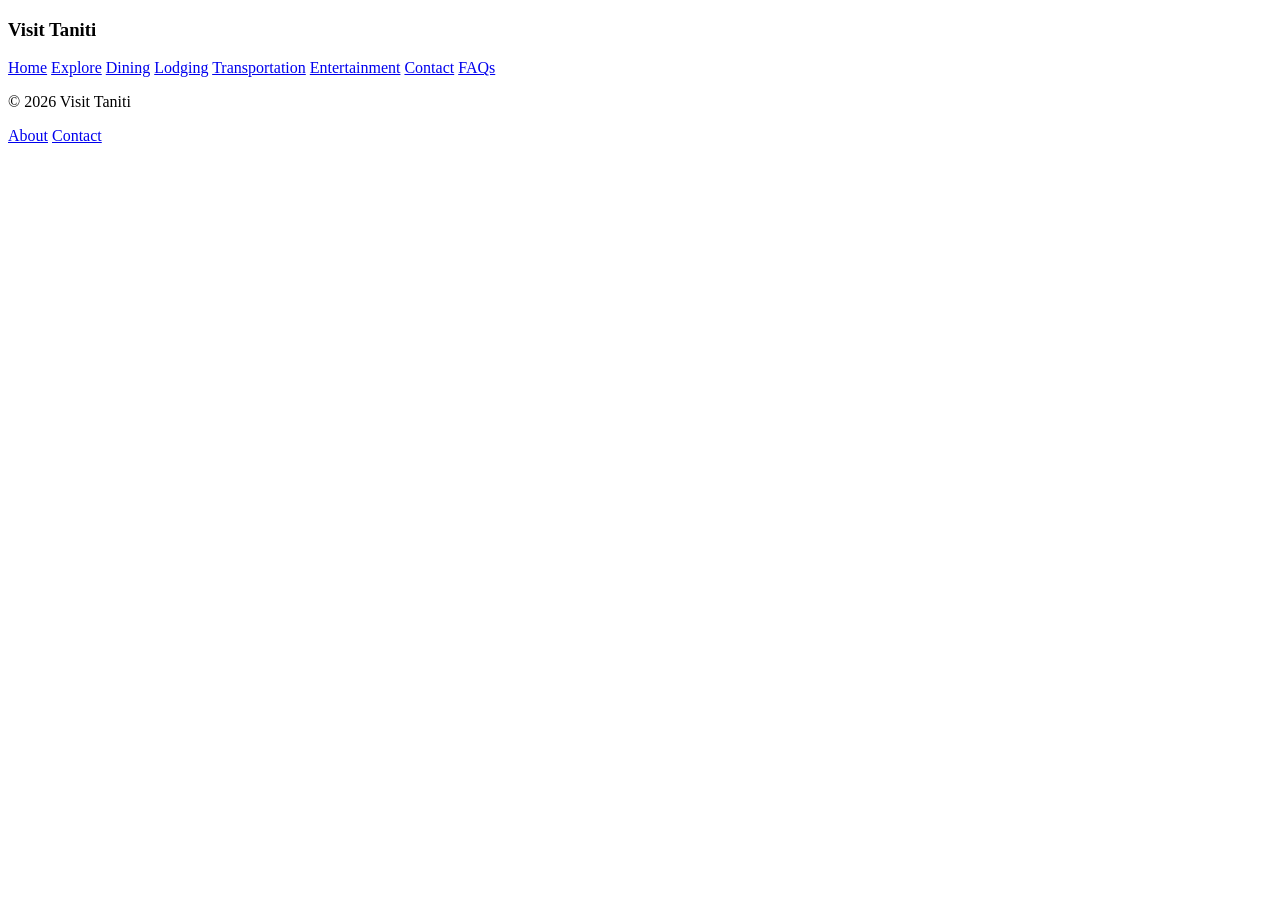
==== Taniti_website/index.html @ 9692d2cb "Add footer" ====
<!DOCTYPE html>
<html lang="en">
<head>
    <meta charset="UTF-8">
    <meta name="viewport" content="width=device-width, initial-scale=1.0">
    <title>Home</title>
    <link rel="stylesheet" href="style.css" />
    <link rel="preconnect" href="https://fonts.googleapis.com" />
    <link rel="preconnect" href="https://fonts.gstatic.com" crossorigin />
    <link
      href="https://fonts.googleapis.com/css2?family=Source+Serif+4:ital,opsz,wght@0,8..60,200..900;1,8..60,200..900&display=swap"
      rel="stylesheet"
    />
</head>
<body>
    <header>
        <div class="header">
            <h3 class="island-name">Visit Taniti</h3>

        </div>
        <nav>
            <a href="index.html">Home</a>
            <a href="pages/explore.html">Explore</a>
            <a href="pages/dining.html">Dining</a>
            <a href="pages/lodging.html">Lodging</a>
            <a href="pages/transportation.html">Transportation</a>
            <a href="pages/entertainment.html">Entertainment</a>
            <a href="pages/contact.html">Contact</a>
            <a href="pages/faqs.html">FAQs</a>
        </nav>
    </header>
    <main>
        
    </main>
    <footer>
        <p>&copy; 2026 Visit Taniti</p>
        <a href="pages/about.html">About</a>
        <a href="pages/contact.html">Contact</a>
    </footer>
    
</body>
</html>
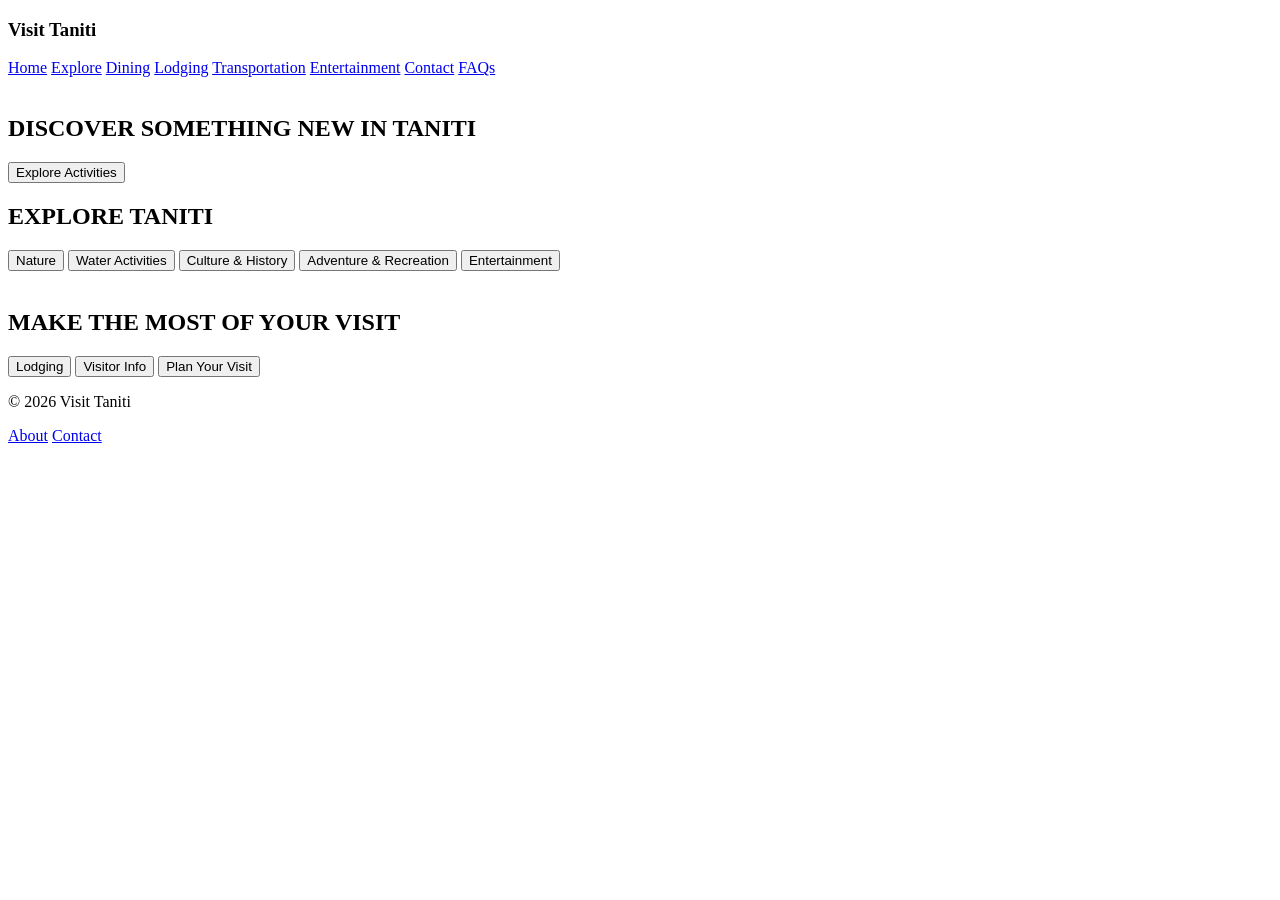
==== commit 61112e57: "Add images to home page" ====
--- a/Taniti_website/index.html
+++ b/Taniti_website/index.html
@@ -14,11 +14,13 @@
 </head>
 <body>
     <header>
-        <div class="header">
+        <div>
+            <div class="header">
             <h3 class="island-name">Visit Taniti</h3>
 
         </div>
-        <nav>
+        <div>
+            <nav class="navigation">
             <a href="index.html">Home</a>
             <a href="pages/explore.html">Explore</a>
             <a href="pages/dining.html">Dining</a>
@@ -28,9 +30,43 @@
             <a href="pages/contact.html">Contact</a>
             <a href="pages/faqs.html">FAQs</a>
         </nav>
+        </div>
+        </div>
+        
+        
     </header>
     <main>
-        
+        <section id="main-section">
+            <div>
+                <img class="hero" src="images/taniti_hero.jpg" alt="">
+                <div>
+                    <h1>DISCOVER SOMETHING NEW IN TANITI</h1>
+                    <button>Explore Activities</button>
+                </div>
+            </div>
+
+        </section>
+        <section>
+            <div>
+                <h1>EXPLORE TANITI</h1>
+                <button>Nature</button>
+                <button>Water Activities</button>
+                <button>Culture & History</button>
+                <button>Adventure & Recreation</button>
+                <button>Entertainment</button>
+            </div>
+        </section>
+        <section>
+            <div>
+                <img src="images/home_image.jpg" alt="">
+            </div>
+            <div>
+                    <h1>MAKE THE MOST OF YOUR VISIT</h1>
+                    <button>Lodging</button>
+                    <button>Visitor Info</button>
+                    <button>Plan Your Visit</button>
+            </div>
+        </section>
     </main>
     <footer>
         <p>&copy; 2026 Visit Taniti</p>
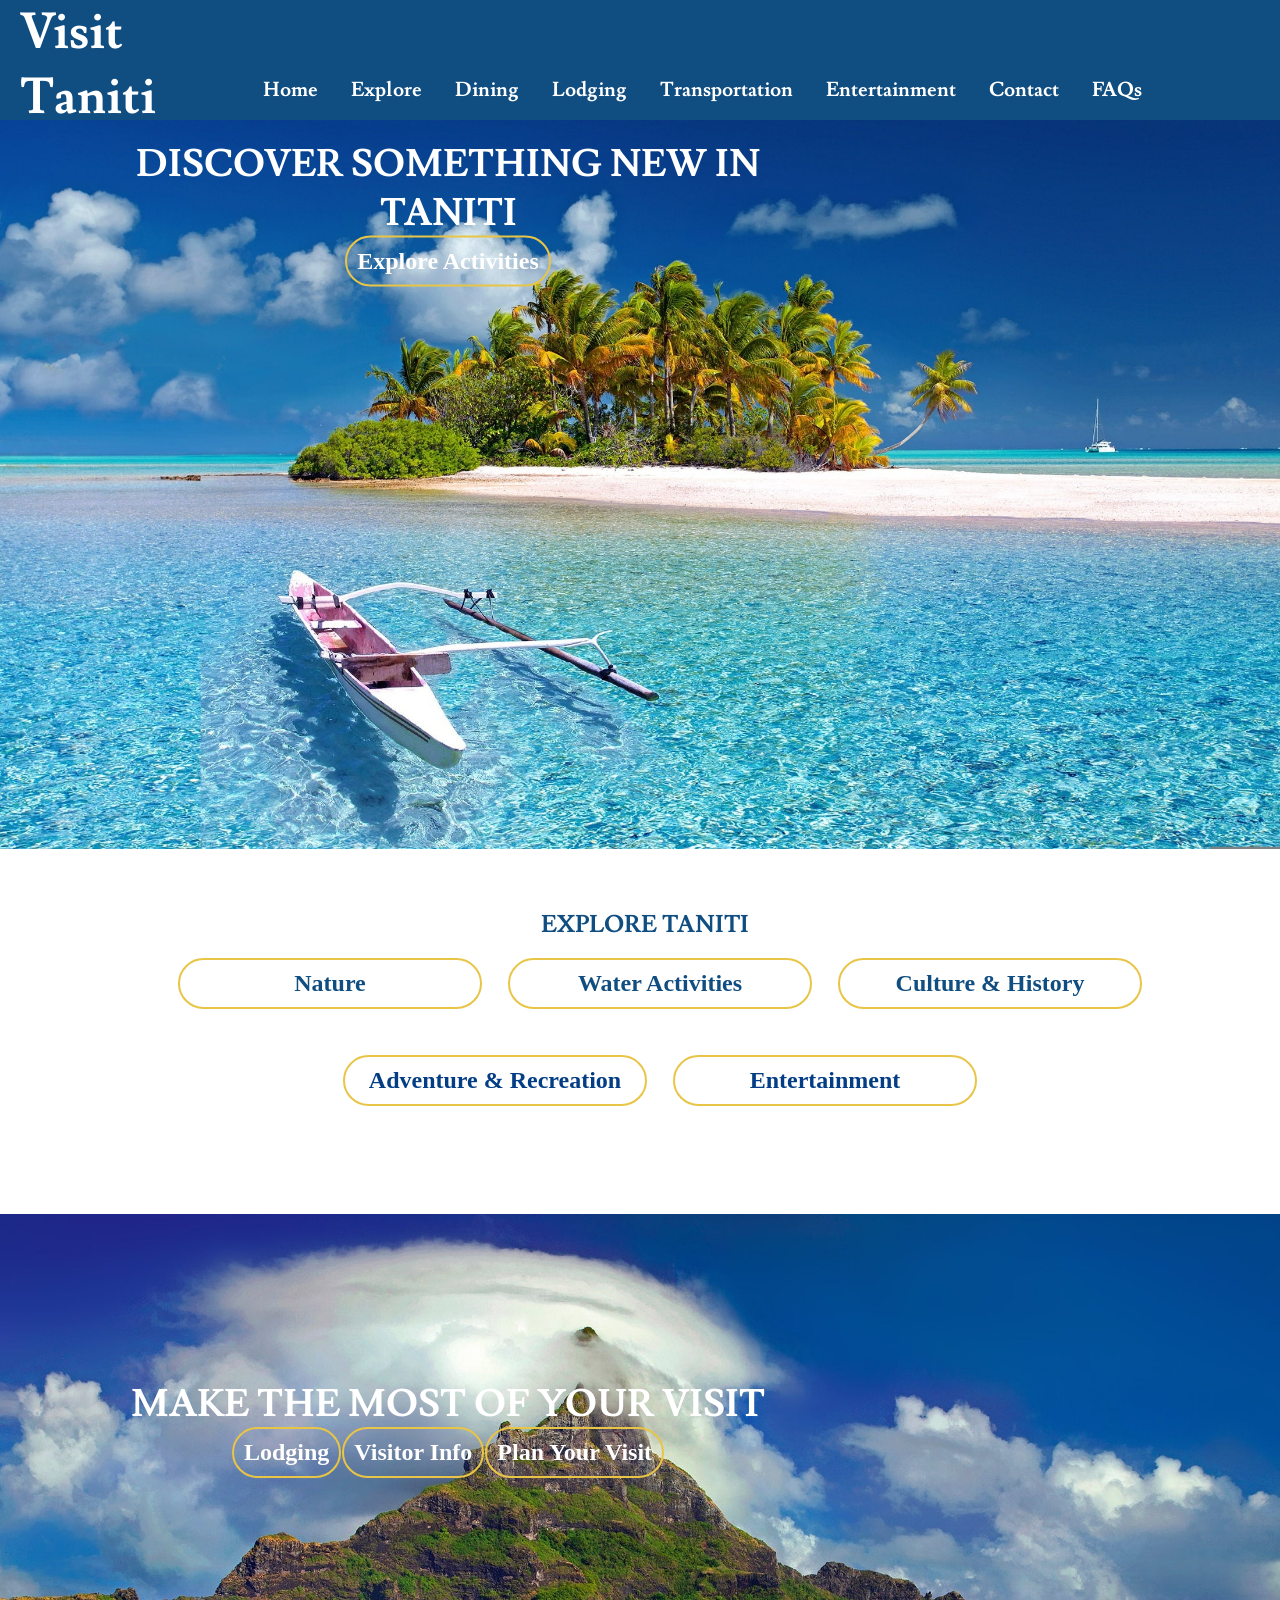
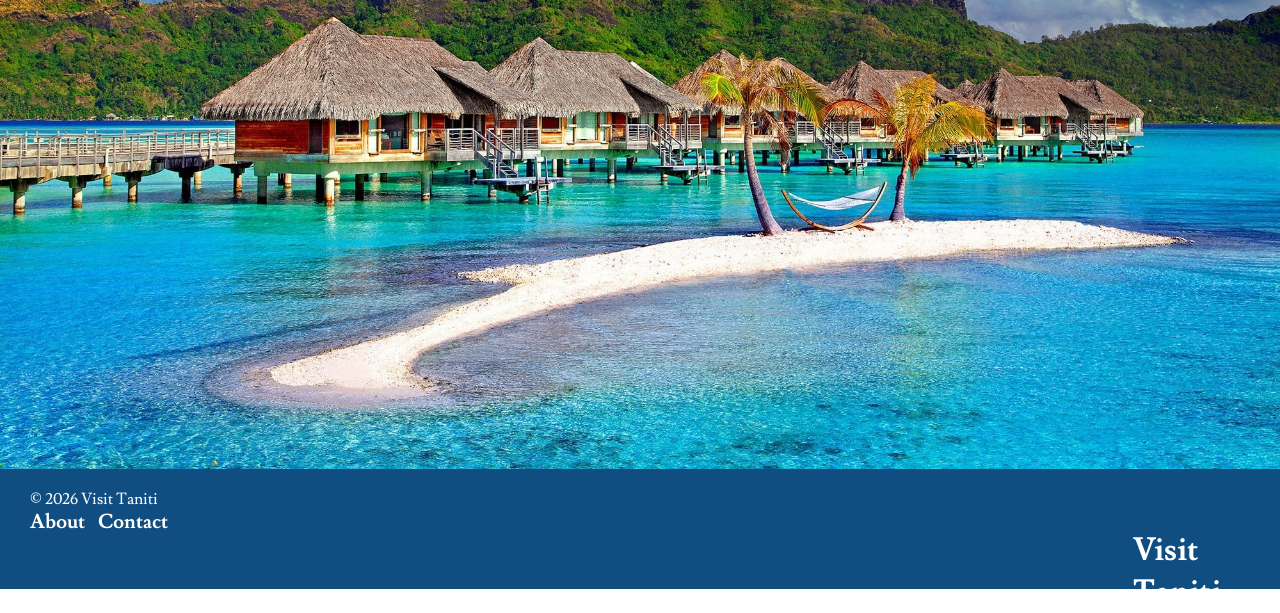
==== commit ed9746be: "Style home page layout and elements" ====
--- a/Taniti_website/index.html
+++ b/Taniti_website/index.html
@@ -1,78 +1,90 @@
-<!DOCTYPE html>
+<!doctype html>
 <html lang="en">
-<head>
-    <meta charset="UTF-8">
-    <meta name="viewport" content="width=device-width, initial-scale=1.0">
+  <head>
+    <meta charset="UTF-8" />
+    <meta name="viewport" content="width=device-width, initial-scale=1.0" />
     <title>Home</title>
-    <link rel="stylesheet" href="style.css" />
-    <link rel="preconnect" href="https://fonts.googleapis.com" />
+    <link rel="stylesheet" href="css/style.css" />
+    <!-- <link rel="preconnect" href="https://fonts.googleapis.com" />
     <link rel="preconnect" href="https://fonts.gstatic.com" crossorigin />
     <link
       href="https://fonts.googleapis.com/css2?family=Source+Serif+4:ital,opsz,wght@0,8..60,200..900;1,8..60,200..900&display=swap"
       rel="stylesheet"
+    /> -->
+    <link rel="preconnect" href="https://fonts.googleapis.com" />
+    <link rel="preconnect" href="https://fonts.gstatic.com" crossorigin />
+    <link
+      href="https://fonts.googleapis.com/css2?family=Lusitana:wght@400;700&display=swap"
+      rel="stylesheet"
     />
-</head>
-<body>
-    <header>
-        <div>
-            <div class="header">
-            <h3 class="island-name">Visit Taniti</h3>
+  </head>
+  <body>
+    <header class="header">
+      <div>
+        <h1 class="island-name">Visit Taniti</h1>
+      </div>
 
-        </div>
-        <div>
-            <nav class="navigation">
-            <a href="index.html">Home</a>
-            <a href="pages/explore.html">Explore</a>
-            <a href="pages/dining.html">Dining</a>
-            <a href="pages/lodging.html">Lodging</a>
-            <a href="pages/transportation.html">Transportation</a>
-            <a href="pages/entertainment.html">Entertainment</a>
-            <a href="pages/contact.html">Contact</a>
-            <a href="pages/faqs.html">FAQs</a>
-        </nav>
-        </div>
-        </div>
-        
-        
+      <nav class="navigation">
+        <a href="index.html">Home</a>
+        <a href="pages/explore.html">Explore</a>
+        <a href="pages/dining.html">Dining</a>
+        <a href="pages/lodging.html">Lodging</a>
+        <a href="pages/transportation.html">Transportation</a>
+        <a href="pages/entertainment.html">Entertainment</a>
+        <a href="pages/contact.html">Contact</a>
+        <a href="pages/faqs.html">FAQs</a>
+      </nav>
+      <!-- <div>
+             <button></button>
+        </div> -->
     </header>
     <main>
-        <section id="main-section">
-            <div>
-                <img class="hero" src="images/taniti_hero.jpg" alt="">
-                <div>
-                    <h1>DISCOVER SOMETHING NEW IN TANITI</h1>
-                    <button>Explore Activities</button>
-                </div>
-            </div>
+      <section id="main-section">
+        <div class="hero">
+          <img class="hero-image" src="images/taniti_hero.jpg" alt="" />
+          <div class="hero-text-container">
+            <h1>DISCOVER SOMETHING NEW IN <span>TANITI</span></h1>
+            <button class="explore">Explore Activities</button>
+          </div>
+        </div>
+      </section>
+      <section>
+        <div class="mid-section">
+          <h1 class="explore-taniti">EXPLORE TANITI</h1>
+          <div class="mid-section-div1">
+            <button class="mid-section-1">Nature</button>
+            <button class="mid-section-1">Water Activities</button>
+            <button class="mid-section-1">Culture & History</button>
+          </div>
+          <div class="mid-section-div1">
+            <button class="mid-section-2">Adventure & Recreation</button>
+            <button class="mid-section-2">Entertainment</button>
+          </div>
+        </div>
+      </section>
+      <section>
+        <div class="hero">
+          <img class="hero-image" src="images/home_image.jpg" alt="" />
 
-        </section>
-        <section>
-            <div>
-                <h1>EXPLORE TANITI</h1>
-                <button>Nature</button>
-                <button>Water Activities</button>
-                <button>Culture & History</button>
-                <button>Adventure & Recreation</button>
-                <button>Entertainment</button>
-            </div>
-        </section>
-        <section>
-            <div>
-                <img src="images/home_image.jpg" alt="">
-            </div>
-            <div>
-                    <h1>MAKE THE MOST OF YOUR VISIT</h1>
-                    <button>Lodging</button>
-                    <button>Visitor Info</button>
-                    <button>Plan Your Visit</button>
-            </div>
-        </section>
+          <div class="hero-text-container">
+            <h1>MAKE THE MOST OF YOUR VISIT</h1>
+            <button class="explore">Lodging</button>
+            <button class="explore">Visitor Info</button>
+            <button class="explore">Plan Your Visit</button>
+          </div>
+        </div>
+      </section>
     </main>
-    <footer>
+    <footer class="footer">
+      <div class="footer-link">
         <p>&copy; 2026 Visit Taniti</p>
         <a href="pages/about.html">About</a>
         <a href="pages/contact.html">Contact</a>
+      </div>
+      <div></div>
+      <div>
+        <h1 class="island-name-footer">Visit Taniti</h1>
+      </div>
     </footer>
-    
-</body>
-</html>+  </body>
+</html>
--- a/Taniti_website/css/style.css
+++ b/Taniti_website/css/style.css
@@ -0,0 +1,183 @@
+* {
+    font-family: lusitana, "Roboto";
+    margin-top: 0;
+    margin-bottom: 0;
+    box-sizing: border-box;
+}
+
+html,
+body {
+    width: 100%;
+    margin: 0;
+    padding: 0;
+}
+
+img {
+    /* max-width: 100%; */
+    width: 100%;
+    height: auto;
+    display: block;
+}
+
+header {
+    display: grid;
+    grid-template-columns: 2fr 9fr;
+    align-items: center;
+    position: fixed;
+    background-color: rgb(16, 77, 128);
+    width: 100%;
+    height: 120px;
+    z-index: 1000;
+}
+
+a {
+    color: white;
+    padding-left: 30px;
+    font-weight: bold;
+    text-decoration:none;
+    font-weight: 900;
+    font-size: 20px;
+}
+
+.navigation {
+    padding-top: 50px;
+    
+}
+
+.island-name {
+    /* color: #E8C547; */
+    color: white;
+    padding-left: 20px;
+    font-size: 50px;
+    
+}
+
+.hero {
+    position: relative;
+    text-align: center;
+    color: white;
+    font-size: 25px;
+    width: 100%;
+
+}
+
+.hero-text-container {
+    position: absolute;
+    top: 25%;
+    left: 35%;
+    transform: translate(-50%, -50%);
+    /* background-color: rgba(3, 61, 133, 0.5); */
+    padding: 40px;
+    border-radius: 5px;
+
+}
+
+.explore {
+    /* background-color: #E8C547; */
+    background-color: transparent;
+    color: white;
+    border-color: #E8C547;
+    outline: 2px solid #E8C547;
+    padding: 10px;
+    font-size: x-large;
+    border-radius: 30px;
+    font-weight: bolder;
+    border: none;
+    font-family: roboto;
+}
+
+main {
+    margin: 0;
+}
+.mid-section {
+    padding: 60px 10px 60px 20px ;
+    /* background-color: rgb(3, 61, 133); */
+
+    
+    
+}
+
+.explore-taniti {
+    text-align: center;
+    margin-bottom: 20px;
+    /* color: rgb(3, 61, 133); */
+    color: rgb(16, 77, 128);
+}
+
+.mid-section-1 {
+    background-color: transparent;
+    color: rgb(16, 77, 128);
+    border-color: #E8C547;
+    outline: 2px solid #E8C547;
+    padding: 10px;
+    font-size: x-large;
+    border-radius: 30px;
+    font-weight: bolder;
+    border: none;
+    font-family: roboto;
+    margin-left: 30px;
+    margin-bottom: 50px;
+    min-width: 300px;
+    
+}
+
+.mid-section-div1 {
+    display: flex;
+    justify-content:center;
+    
+}
+
+.mid-section-2 {
+    background-color: transparent;
+    color: rgb(3, 61, 133);
+    border-color: #E8C547;
+    outline: 2px solid #E8C547;
+    padding: 10px;
+    font-size: x-large;
+    border-radius: 30px;
+    font-weight: bolder;
+    border: none;
+    font-family: roboto;
+    margin-left: 30px;
+    margin-bottom: 50px;
+    min-width: 300px;
+}
+
+.footer {
+    display: grid;
+    grid-template-columns: 1fr 1fr 1fr;
+    align-items: start;
+    background-color: #104d80;
+    width: 100%;
+    height: 120px;
+    z-index: 1000;
+}
+
+footer p {
+    color: white;
+    padding-left: 10px;
+    
+}
+
+.island-name-footer {
+    /* color: #E8C547; */
+    color: white;
+    padding-left: 280px;
+    padding-top: 60px;
+    
+}
+
+.footer-link {
+    margin-top: 20px;
+    margin-left: 20px;
+}
+
+footer a {
+    color: white;
+    font-weight: bold;
+    text-decoration:none;
+    font-weight: 900;
+    font-size: 20px;
+    margin-left: 0px;
+    padding-left: 10px;
+}
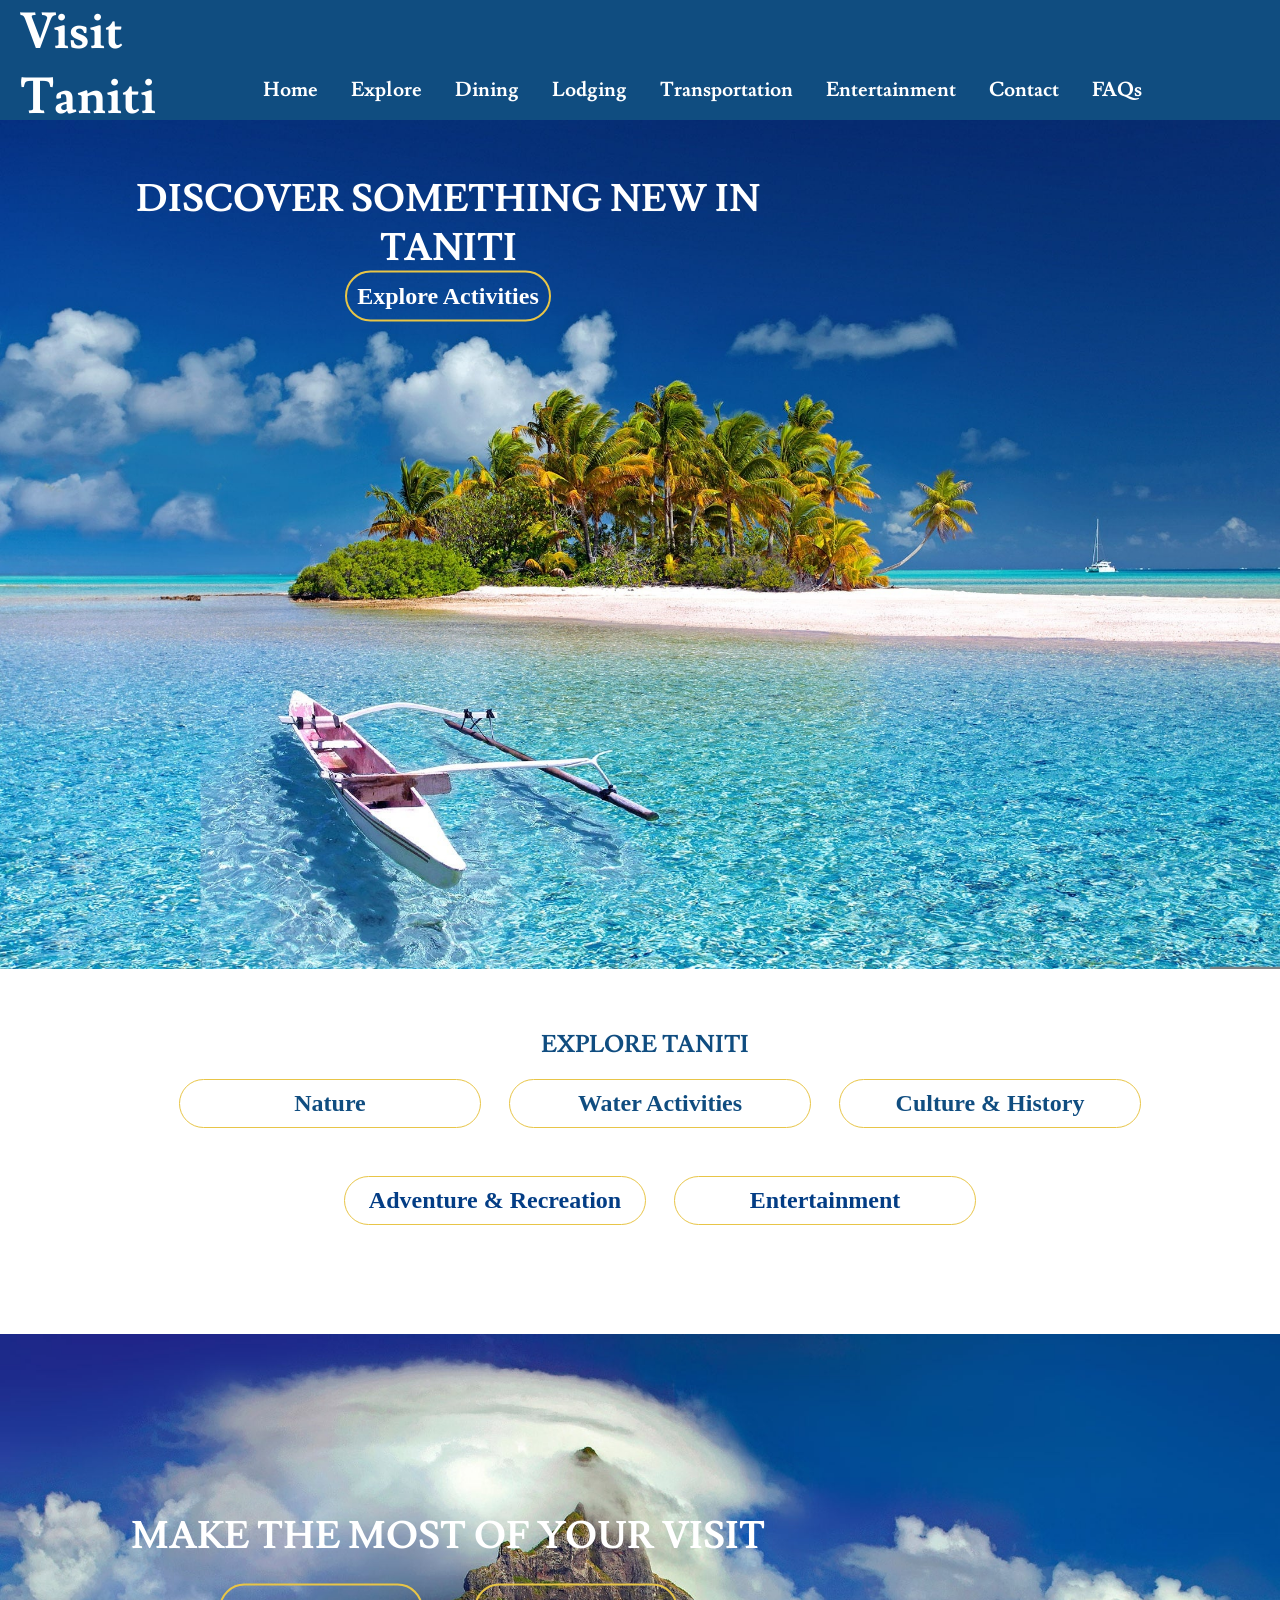
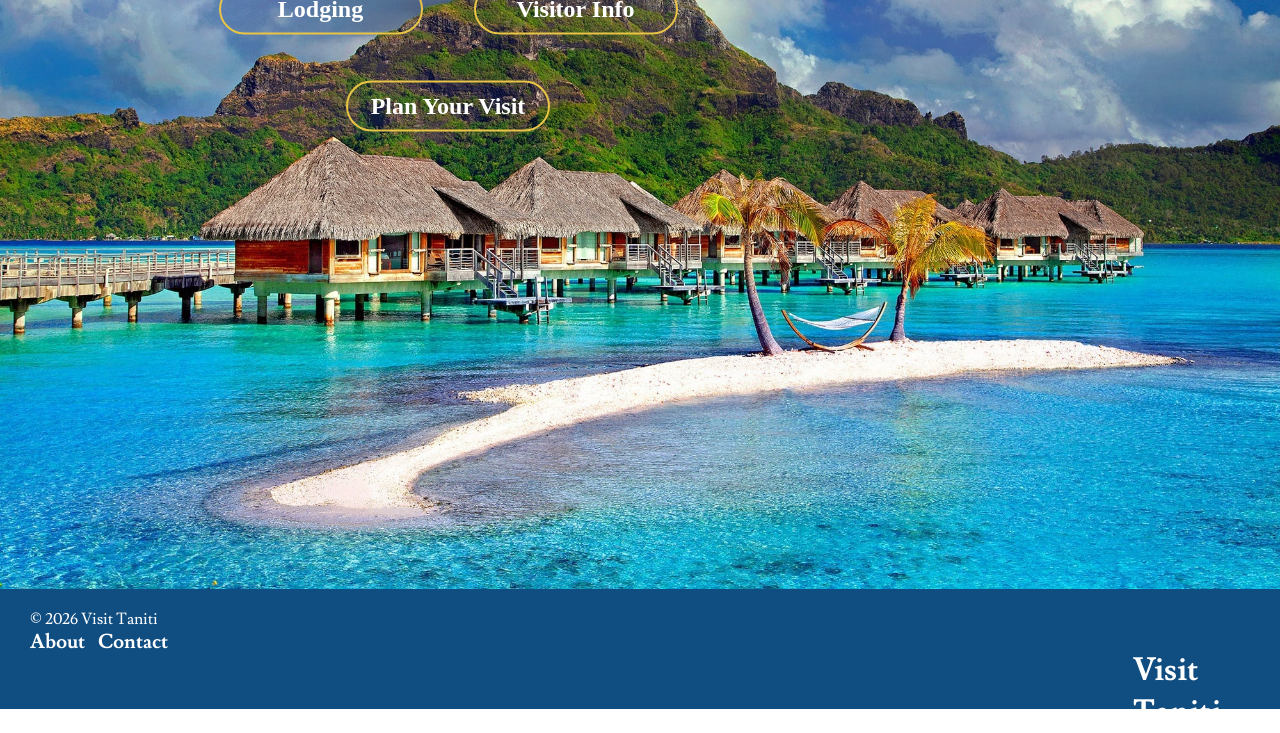
==== commit 29cb5e09: "Set up Explore structure, add images, and style" ====
--- a/Taniti_website/index.html
+++ b/Taniti_website/index.html
@@ -5,12 +5,6 @@
     <meta name="viewport" content="width=device-width, initial-scale=1.0" />
     <title>Home</title>
     <link rel="stylesheet" href="css/style.css" />
-    <!-- <link rel="preconnect" href="https://fonts.googleapis.com" />
-    <link rel="preconnect" href="https://fonts.gstatic.com" crossorigin />
-    <link
-      href="https://fonts.googleapis.com/css2?family=Source+Serif+4:ital,opsz,wght@0,8..60,200..900;1,8..60,200..900&display=swap"
-      rel="stylesheet"
-    /> -->
     <link rel="preconnect" href="https://fonts.googleapis.com" />
     <link rel="preconnect" href="https://fonts.gstatic.com" crossorigin />
     <link
@@ -34,9 +28,6 @@
         <a href="pages/contact.html">Contact</a>
         <a href="pages/faqs.html">FAQs</a>
       </nav>
-      <!-- <div>
-             <button></button>
-        </div> -->
     </header>
     <main>
       <section id="main-section">
@@ -66,11 +57,15 @@
         <div class="hero">
           <img class="hero-image" src="images/home_image.jpg" alt="" />
 
-          <div class="hero-text-container">
-            <h1>MAKE THE MOST OF YOUR VISIT</h1>
-            <button class="explore">Lodging</button>
-            <button class="explore">Visitor Info</button>
-            <button class="explore">Plan Your Visit</button>
+          <div class="hero-text-container-1">
+            <div>
+              <h1>MAKE THE MOST OF YOUR VISIT</h1>
+            </div>
+            <div class="container-1-button">
+              <button class="explore">Lodging</button>
+              <button class="explore">Visitor Info</button>
+              <button class="explore">Plan Your Visit</button>
+            </div>
           </div>
         </div>
       </section>
--- a/Taniti_website/css/style.css
+++ b/Taniti_website/css/style.css
@@ -10,7 +10,15 @@
     width: 100%;
     margin: 0;
     padding: 0;
-}
+    min-height: 100%;
+}
+
+body {
+    min-height: 100vh;
+    display: flex;
+    flex-direction: column;
+}
+
 
 img {
     /* max-width: 100%; */
@@ -63,10 +71,9 @@
 
 .hero-text-container {
     position: absolute;
-    top: 25%;
+    top: 15%;
     left: 35%;
     transform: translate(-50%, -50%);
-    /* background-color: rgba(3, 61, 133, 0.5); */
     padding: 40px;
     border-radius: 5px;
 
@@ -84,14 +91,34 @@
     font-weight: bolder;
     border: none;
     font-family: roboto;
+    
 }
 
 main {
-    margin: 0;
+    flex: 1;
+    padding-top: 120px;
+}
+
+.breadcrumb {
+    margin: 20px 0;
+    font-size: 16px;
+}
+
+.breadcrumb a {
+    color: rgb(16, 77, 128);
+    text-decoration: none;
+}
+
+.breadcrumb a:hover {
+    text-decoration: underline;
+}
+
+.breadcrumb span {
+    margin: 0 5px;
 }
 .mid-section {
     padding: 60px 10px 60px 20px ;
-    /* background-color: rgb(3, 61, 133); */
+    
 
     
     
@@ -102,13 +129,14 @@
     margin-bottom: 20px;
     /* color: rgb(3, 61, 133); */
     color: rgb(16, 77, 128);
+    
 }
 
 .mid-section-1 {
     background-color: transparent;
     color: rgb(16, 77, 128);
     border-color: #E8C547;
-    outline: 2px solid #E8C547;
+    outline: 1px solid #E8C547;
     padding: 10px;
     font-size: x-large;
     border-radius: 30px;
@@ -131,7 +159,7 @@
     background-color: transparent;
     color: rgb(3, 61, 133);
     border-color: #E8C547;
-    outline: 2px solid #E8C547;
+    outline: 1px solid #E8C547;
     padding: 10px;
     font-size: x-large;
     border-radius: 30px;
@@ -141,6 +169,7 @@
     margin-left: 30px;
     margin-bottom: 50px;
     min-width: 300px;
+
 }
 
 .footer {
@@ -180,4 +209,60 @@
     font-size: 20px;
     margin-left: 0px;
     padding-left: 10px;
+}
+
+.hero-text-container-1{
+    position: absolute;
+    top: 35%;
+    left: 35%;
+    transform: translate(-50%, -50%);
+    padding: 40px;
+    border-radius: 5px;
+    
+
+}
+
+.container-1-button button {
+    margin: 25px;
+    min-width: 200px;
+}
+
+.explore-grid {
+    display: grid;
+    grid-template-columns: repeat(5, 1fr);
+    gap: 20px;
+    margin: 25px;
+    /* color: #104d80; */
+    text-align: center;
+    font-weight: bold;
+    
+}
+
+.page-description {
+    text-align: center;
+    color: #104d80;
+}
+
+.info-grid {
+    display: grid;
+    grid-template-rows: repeat(3, auto);
+    gap: 20px;
+    
+    
+}
+
+.info-card {
+    /* outline: 1px solid; */
+    text-align: center;
+    border-radius: 5px;
+    box-shadow: 0 4px 10px rgb(1, 1, 1, 0.1);
+    transition: 0.3s;
+    margin: 20px;
+
+}
+
+.info-card img {
+    width: 100%;
+    height: 160px;
+    object-fit: cover;
 }
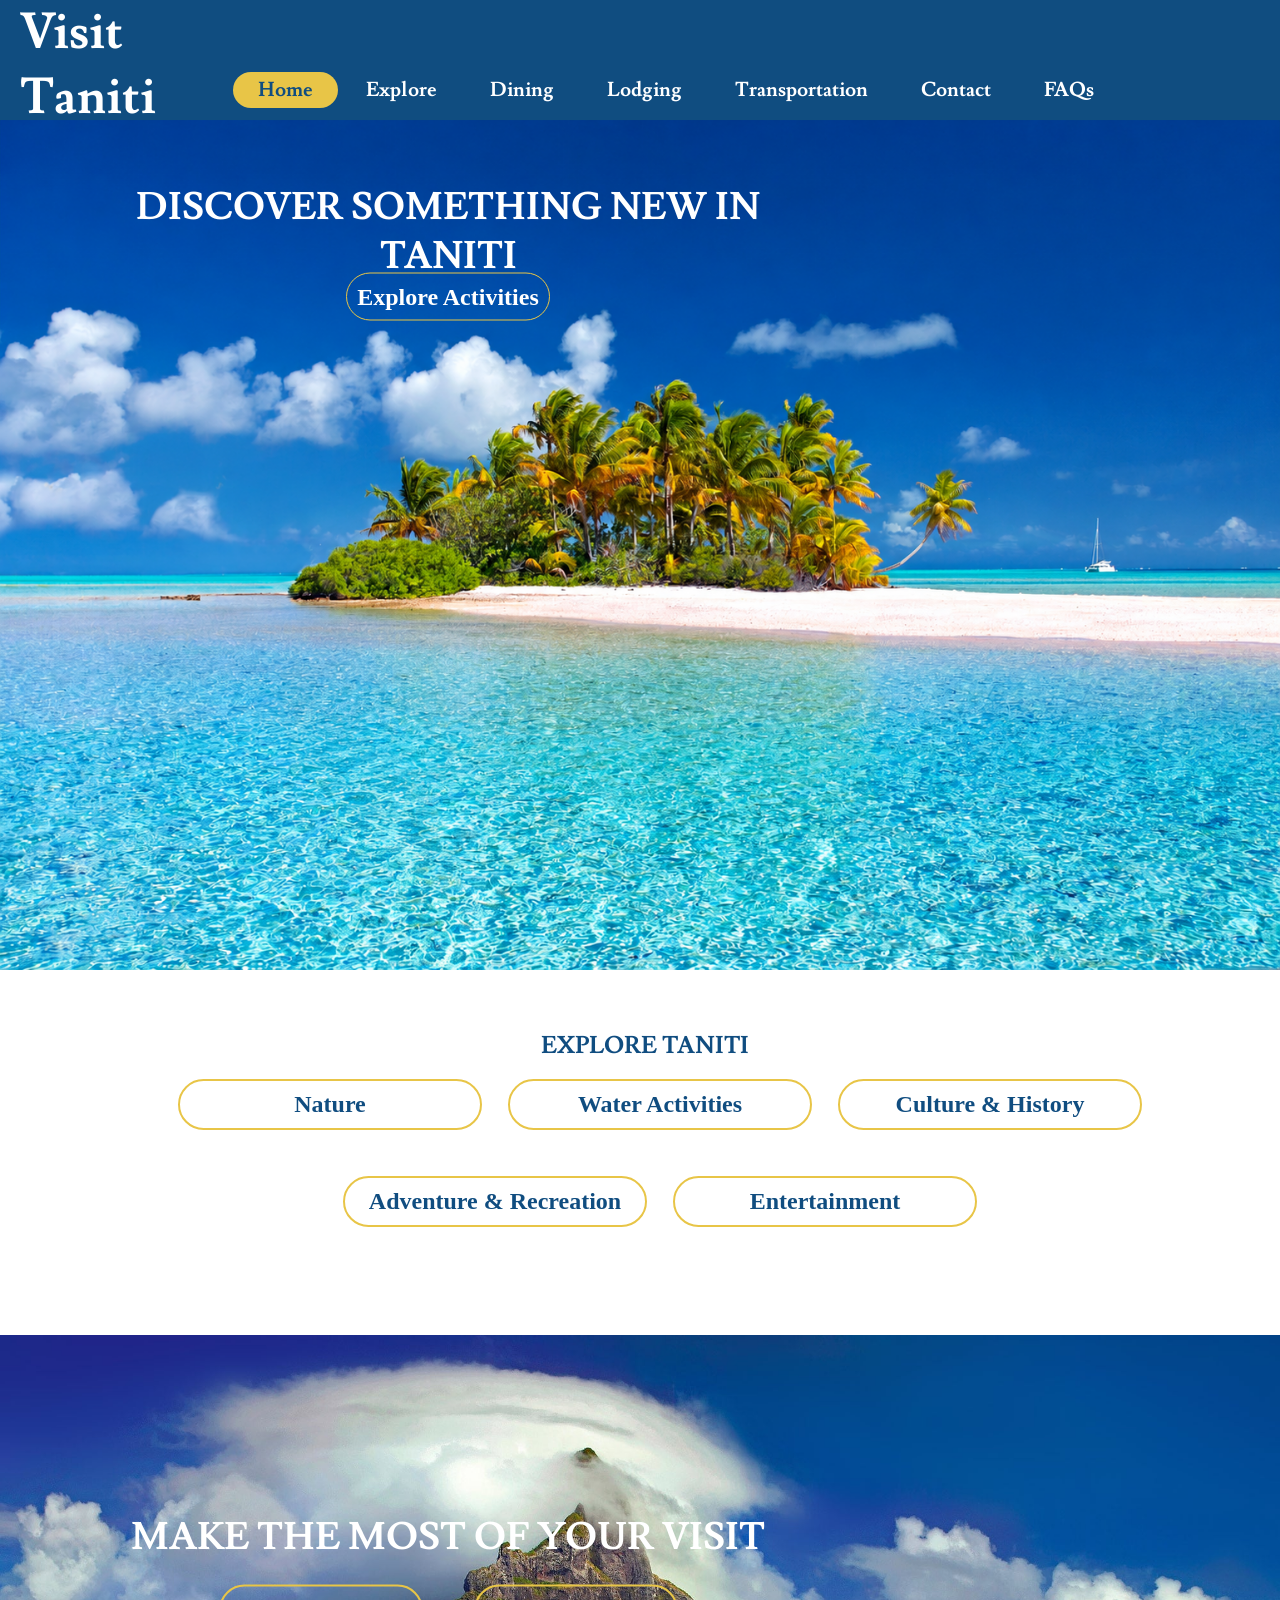
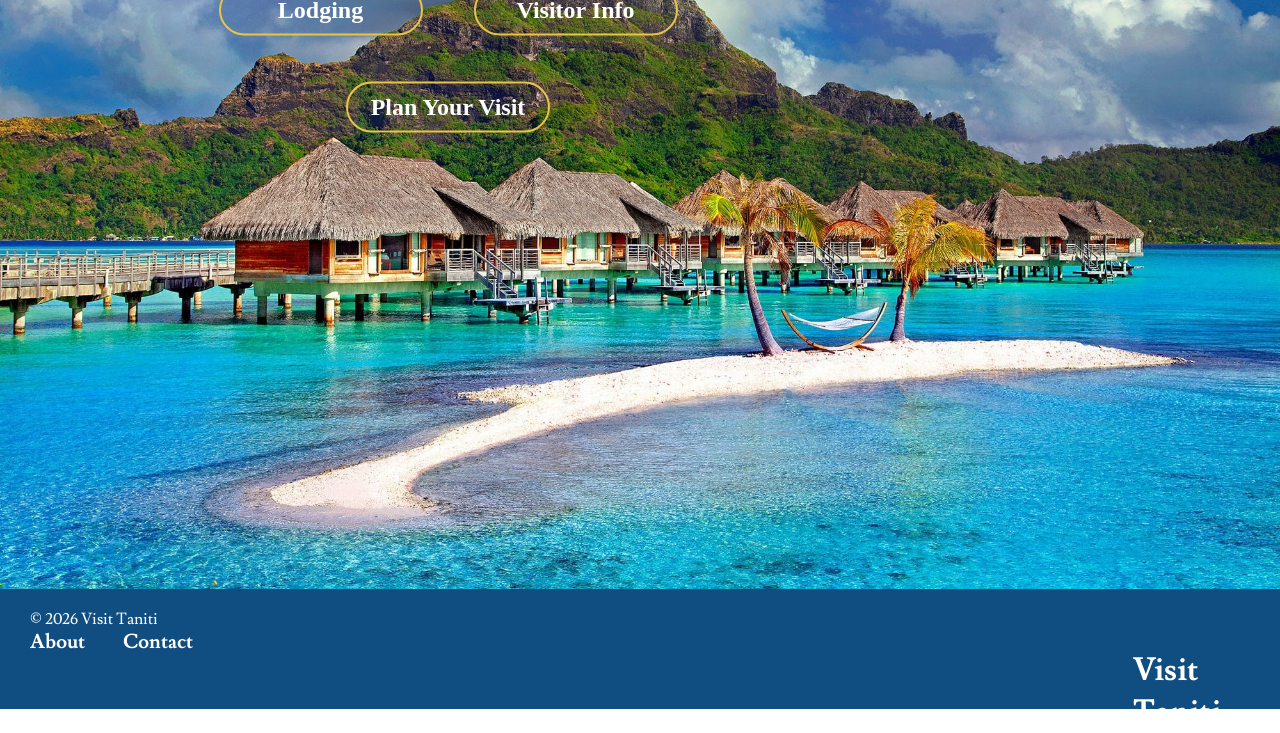
==== commit 19d20ae1: "Add more images and complete Explore, Dining, and Contact pages" ====
--- a/Taniti_website/index.html
+++ b/Taniti_website/index.html
@@ -4,7 +4,7 @@
     <meta charset="UTF-8" />
     <meta name="viewport" content="width=device-width, initial-scale=1.0" />
     <title>Home</title>
-    <link rel="stylesheet" href="css/style.css" />
+    <link rel="stylesheet" href="./css/style.css" />
     <link rel="preconnect" href="https://fonts.googleapis.com" />
     <link rel="preconnect" href="https://fonts.gstatic.com" crossorigin />
     <link
@@ -19,23 +19,31 @@
       </div>
 
       <nav class="navigation">
-        <a href="index.html">Home</a>
+        <a
+          href="index.html"
+          style="
+            color: rgb(16, 77, 128);
+            background-color: #e8c547;
+            border-radius: 30px;
+          "
+          >Home</a
+        >
         <a href="pages/explore.html">Explore</a>
         <a href="pages/dining.html">Dining</a>
         <a href="pages/lodging.html">Lodging</a>
         <a href="pages/transportation.html">Transportation</a>
-        <a href="pages/entertainment.html">Entertainment</a>
         <a href="pages/contact.html">Contact</a>
         <a href="pages/faqs.html">FAQs</a>
       </nav>
     </header>
     <main>
-      <section id="main-section">
+      <section>
         <div class="hero">
-          <img class="hero-image" src="images/taniti_hero.jpg" alt="" />
+          <img class="hero-image" src="images/beach2.png" alt="" />
           <div class="hero-text-container">
-            <h1>DISCOVER SOMETHING NEW IN <span>TANITI</span></h1>
-            <button class="explore">Explore Activities</button>
+            <h1>DISCOVER SOMETHING NEW IN TANITI</h1>
+              <a
+              href="pages/explore.html" class="explore-activities">Explore Activities</a>
           </div>
         </div>
       </section>
@@ -43,13 +51,21 @@
         <div class="mid-section">
           <h1 class="explore-taniti">EXPLORE TANITI</h1>
           <div class="mid-section-div1">
-            <button class="mid-section-1">Nature</button>
-            <button class="mid-section-1">Water Activities</button>
-            <button class="mid-section-1">Culture & History</button>
+            <a href="pages/explore.html#nature" class="mid-section-1">Nature</a>
+            <a href="pages/explore.html#water-activities" class="mid-section-1"
+              >Water Activities</a
+            >
+            <a href="pages/explore.html#culture-history" class="mid-section-1"
+              >Culture & History</a
+            >
           </div>
           <div class="mid-section-div1">
-            <button class="mid-section-2">Adventure & Recreation</button>
-            <button class="mid-section-2">Entertainment</button>
+            <a href="pages/explore.html#adventure" class="mid-section-1"
+              >Adventure & Recreation</a
+            >
+            <a href="pages/explore.html#entertainment" class="mid-section-1"
+              >Entertainment</a
+            >
           </div>
         </div>
       </section>
--- a/Taniti_website/css/style.css
+++ b/Taniti_website/css/style.css
@@ -1,268 +1,380 @@
 * {
-    font-family: lusitana, "Roboto";
-    margin-top: 0;
-    margin-bottom: 0;
-    box-sizing: border-box;
+  font-family: lusitana, "Roboto";
+  margin-top: 0;
+  margin-bottom: 0;
+  box-sizing: border-box;
 }
 
 html,
 body {
-    width: 100%;
-    margin: 0;
-    padding: 0;
-    min-height: 100%;
+  width: 100%;
+  margin: 0;
+  padding: 0;
+  min-height: 100%;
 }
 
 body {
-    min-height: 100vh;
-    display: flex;
-    flex-direction: column;
-}
-
+  min-height: 100vh;
+  display: flex;
+  flex-direction: column;
+}
+/* main {
+    flex: 1;
+} */
 
 img {
-    /* max-width: 100%; */
-    width: 100%;
-    height: auto;
-    display: block;
+  /* max-width: 100%; */
+  width: 100%;
+  height: auto;
+  display: block;
 }
 
 header {
-    display: grid;
-    grid-template-columns: 2fr 9fr;
-    align-items: center;
-    position: fixed;
-    background-color: rgb(16, 77, 128);
-    width: 100%;
-    height: 120px;
-    z-index: 1000;
+  display: grid;
+  grid-template-columns: 2fr 9fr;
+  align-items: center;
+  position: fixed;
+  background-color: rgb(16, 77, 128);
+  width: 100%;
+  height: 120px;
+  z-index: 1000;
 }
 
 a {
-    color: white;
-    padding-left: 30px;
-    font-weight: bold;
-    text-decoration:none;
-    font-weight: 900;
-    font-size: 20px;
+  color: white;
+  padding-left: 25px;
+  padding-right: 25px;
+  padding-top: 5px;
+  padding-bottom: 5px;
+  font-weight: bold;
+  text-decoration: none;
+  font-weight: 900;
+  font-size: 20px;
+}
+
+a:hover {
+  color: rgb(16, 77, 128);
+  background-color: white;
+  border-radius: 30px;
+}
+
+.explore-activities:hover {
+  color: #104d80;
+  background-color: #e8c547;
 }
 
 .navigation {
-    padding-top: 50px;
-    
+  padding-top: 50px;
 }
 
 .island-name {
-    /* color: #E8C547; */
-    color: white;
-    padding-left: 20px;
-    font-size: 50px;
-    
+  color: white;
+  padding-left: 20px;
+  font-size: 50px;
 }
 
 .hero {
-    position: relative;
-    text-align: center;
-    color: white;
-    font-size: 25px;
-    width: 100%;
-
+  position: relative;
+  text-align: center;
+  color: white;
+  font-size: 25px;
+  width: 100%;
 }
 
 .hero-text-container {
-    position: absolute;
-    top: 15%;
-    left: 35%;
-    transform: translate(-50%, -50%);
-    padding: 40px;
-    border-radius: 5px;
-
+  position: absolute;
+  top: 15%;
+  left: 35%;
+  transform: translate(-50%, -50%);
+  padding: 40px;
+  border-radius: 5px;
 }
 
 .explore {
-    /* background-color: #E8C547; */
-    background-color: transparent;
-    color: white;
-    border-color: #E8C547;
-    outline: 2px solid #E8C547;
-    padding: 10px;
-    font-size: x-large;
-    border-radius: 30px;
-    font-weight: bolder;
-    border: none;
-    font-family: roboto;
-    
+  background-color: transparent;
+  color: white;
+  border-color: #e8c547;
+  outline: 2px solid #e8c547;
+  padding: 10px;
+  font-size: x-large;
+  border-radius: 30px;
+  font-weight: bolder;
+  border: none;
+  font-family: roboto;
+  margin-top: 20px;
+}
+
+span {
+  font-weight: bold;
+  font-size: 16px;
 }
 
 main {
-    flex: 1;
-    padding-top: 120px;
+  flex: 1;
+  padding-top: 120px;
 }
 
 .breadcrumb {
-    margin: 20px 0;
-    font-size: 16px;
+  margin: 20px 0;
+  font-size: 16px;
 }
 
 .breadcrumb a {
-    color: rgb(16, 77, 128);
-    text-decoration: none;
+  color: rgb(16, 77, 128);
+  text-decoration: none;
+  padding-right: 0px;
 }
 
 .breadcrumb a:hover {
-    text-decoration: underline;
+  text-decoration: underline;
 }
 
 .breadcrumb span {
-    margin: 0 5px;
+  margin: 0 5px;
 }
 .mid-section {
-    padding: 60px 10px 60px 20px ;
-    
-
-    
-    
+  padding: 60px 10px 60px 20px;
 }
 
 .explore-taniti {
-    text-align: center;
-    margin-bottom: 20px;
-    /* color: rgb(3, 61, 133); */
-    color: rgb(16, 77, 128);
-    
+  text-align: center;
+  margin-bottom: 20px;
+  /* color: rgb(3, 61, 133); */
+  color: rgb(16, 77, 128);
 }
 
 .mid-section-1 {
-    background-color: transparent;
-    color: rgb(16, 77, 128);
-    border-color: #E8C547;
-    outline: 1px solid #E8C547;
-    padding: 10px;
-    font-size: x-large;
-    border-radius: 30px;
-    font-weight: bolder;
-    border: none;
-    font-family: roboto;
-    margin-left: 30px;
-    margin-bottom: 50px;
-    min-width: 300px;
-    
+  background-color: transparent;
+  color: rgb(16, 77, 128);
+  border-color: #e8c547;
+  outline: 2px solid #e8c547;
+  padding: 10px;
+  font-size: x-large;
+  border-radius: 30px;
+  font-weight: bolder;
+  border: none;
+  font-family: roboto;
+  margin-left: 30px;
+  margin-bottom: 50px;
+  min-width: 300px;
+  text-align: center;
+}
+
+.mid-section-div1 a:hover {
+  background-color: #e8c547;
+  border-radius: 30px;
+}
+
+.explore-activities {
+  background-color: transparent;
+  border-color: #e8c547;
+  outline: 1px solid #e8c547;
+  padding: 10px;
+  font-size: x-large;
+  border-radius: 30px;
+  font-weight: bolder;
+  border: none;
+  font-family: roboto;
+  margin-bottom: 50px;
+  min-width: 300px;
+  text-align: center;
 }
 
 .mid-section-div1 {
-    display: flex;
-    justify-content:center;
-    
+  display: flex;
+  justify-content: center;
 }
 
 .mid-section-2 {
-    background-color: transparent;
-    color: rgb(3, 61, 133);
-    border-color: #E8C547;
-    outline: 1px solid #E8C547;
-    padding: 10px;
-    font-size: x-large;
-    border-radius: 30px;
-    font-weight: bolder;
-    border: none;
-    font-family: roboto;
-    margin-left: 30px;
-    margin-bottom: 50px;
-    min-width: 300px;
-
+  background-color: transparent;
+  color: rgb(16, 77, 128);
+  border-color: #e8c547;
+  outline: 1px solid #e8c547;
+  padding: 30px;
+  font-size: x-large;
+  border-radius: 10px;
+  font-weight: bolder;
+  border: none;
+  font-family: roboto;
+  margin-left: 30px;
+  margin-bottom: 50px;
+  min-width: 300px;
 }
 
 .footer {
-    display: grid;
-    grid-template-columns: 1fr 1fr 1fr;
-    align-items: start;
-    background-color: #104d80;
-    width: 100%;
-    height: 120px;
-    z-index: 1000;
+  display: grid;
+  grid-template-columns: 1fr 1fr 1fr;
+  align-items: start;
+  background-color: #104d80;
+  /* bottom: 0; */
+  left: 0;
+  right: 0;
+  height: 120px;
+  z-index: 1000;
 }
 
 footer p {
-    color: white;
-    padding-left: 10px;
-    
+  color: white;
+  padding-left: 10px;
 }
 
 .island-name-footer {
-    /* color: #E8C547; */
-    color: white;
-    padding-left: 280px;
-    padding-top: 60px;
-    
+  /* color: #E8C547; */
+  color: white;
+  padding-left: 280px;
+  padding-top: 60px;
 }
 
 .footer-link {
-    margin-top: 20px;
-    margin-left: 20px;
+  margin-top: 20px;
+  margin-left: 20px;
 }
 
 footer a {
-    color: white;
-    font-weight: bold;
-    text-decoration:none;
-    font-weight: 900;
-    font-size: 20px;
-    margin-left: 0px;
-    padding-left: 10px;
-}
-
-.hero-text-container-1{
-    position: absolute;
-    top: 35%;
-    left: 35%;
-    transform: translate(-50%, -50%);
-    padding: 40px;
-    border-radius: 5px;
-    
-
+  color: white;
+  font-weight: bold;
+  text-decoration: none;
+  font-weight: 900;
+  font-size: 20px;
+  margin-left: 0px;
+  padding-left: 10px;
+}
+
+.hero-text-container-1 {
+  position: absolute;
+  top: 35%;
+  left: 35%;
+  transform: translate(-50%, -50%);
+  padding: 40px;
+  border-radius: 5px;
 }
 
 .container-1-button button {
-    margin: 25px;
-    min-width: 200px;
+  margin: 25px;
+  min-width: 200px;
 }
 
 .explore-grid {
-    display: grid;
-    grid-template-columns: repeat(5, 1fr);
-    gap: 20px;
-    margin: 25px;
-    /* color: #104d80; */
-    text-align: center;
-    font-weight: bold;
-    
+  display: grid;
+  grid-template-columns: repeat(5, 1fr);
+  gap: 20px;
+  margin: 25px;
+  /* color: #104d80; */
+  text-align: center;
+  font-weight: bold;
+}
+
+.dining-grid {
+  display: grid;
+  grid-template-rows: repeat(4, 1fr);
+  gap: 20px;
+  margin: 25px;
+  /* color: #104d80; */
+  text-align: center;
+  font-weight: bold;
+}
+
+.dining-info-grid {
+  display: grid;
+  grid-template-columns: repeat(5, auto);
+  gap: 20px;
 }
 
 .page-description {
-    text-align: center;
-    color: #104d80;
+  text-align: center;
+  color: #104d80;
 }
 
 .info-grid {
-    display: grid;
-    grid-template-rows: repeat(3, auto);
-    gap: 20px;
-    
-    
+  display: grid;
+  grid-template-rows: repeat(3, auto);
+  gap: 20px;
+  background-color: rgb(234, 243, 252);
+  border-radius: 5px;
 }
 
 .info-card {
-    /* outline: 1px solid; */
-    text-align: center;
-    border-radius: 5px;
-    box-shadow: 0 4px 10px rgb(1, 1, 1, 0.1);
-    transition: 0.3s;
-    margin: 20px;
-
+  /* outline: 1px solid; */
+  text-align: center;
+  border-radius: 5px;
+  box-shadow: 0 4px 10px rgb(1, 1, 1, 0.1);
+  transition: 0.3s;
+  margin: 20px;
 }
 
 .info-card img {
-    width: 100%;
-    height: 160px;
-    object-fit: cover;
-}+  width: 100%;
+  height: 160px;
+  object-fit: cover;
+  border-radius: 5px;
+}
+
+.info-grid-title {
+  text-align: left;
+  margin-left: 20px;
+  color: #104d80;
+}
+
+.explore-grid h3 {
+  color: rgb(16, 77, 128);
+}
+
+.info-grid:target {
+  border: 3px solid #d4a017;
+  border-radius: 12px;
+  padding: 20px;
+  box-shadow: 0 0 15px rgba(16, 77, 128, 0.9);
+}
+
+.form-container {
+  display: block;
+  max-width: 50%;
+  height: 600px;
+  margin: auto;
+  background: rgb(249, 249, 249);
+  padding: 20px;
+  border: 2px solid #e8c547;
+  border-radius: 8px;
+  color: rgb(16, 77, 128);
+  font-weight: bold;
+  justify-items: center;
+  margin-bottom: 20px;
+}
+
+.form-container label {
+  display: block;
+  margin-top: 10px;
+  /* font-family: "Source Serif 4", serif; */
+}
+
+.form-container input,
+#message {
+  display: block;
+  justify-items: left;
+}
+
+.submit {
+  margin-top: 20px;
+  padding: 8px 25px;
+  border-radius: 30px;
+  background-color: rgb(16, 77, 128);
+  color: white;
+  font-size: 16px;
+  width: 200px;
+  border: none;
+  cursor: pointer;
+  font-size: 20px;
+}
+
+.submit:hover {
+  background-color: #e8c547;
+}
+
+input,
+textarea {
+  border: none;
+  outline: 1px solid #104d80;
+  border-radius: 2px;
+  padding: 10px;
+  width: 500px;
+}
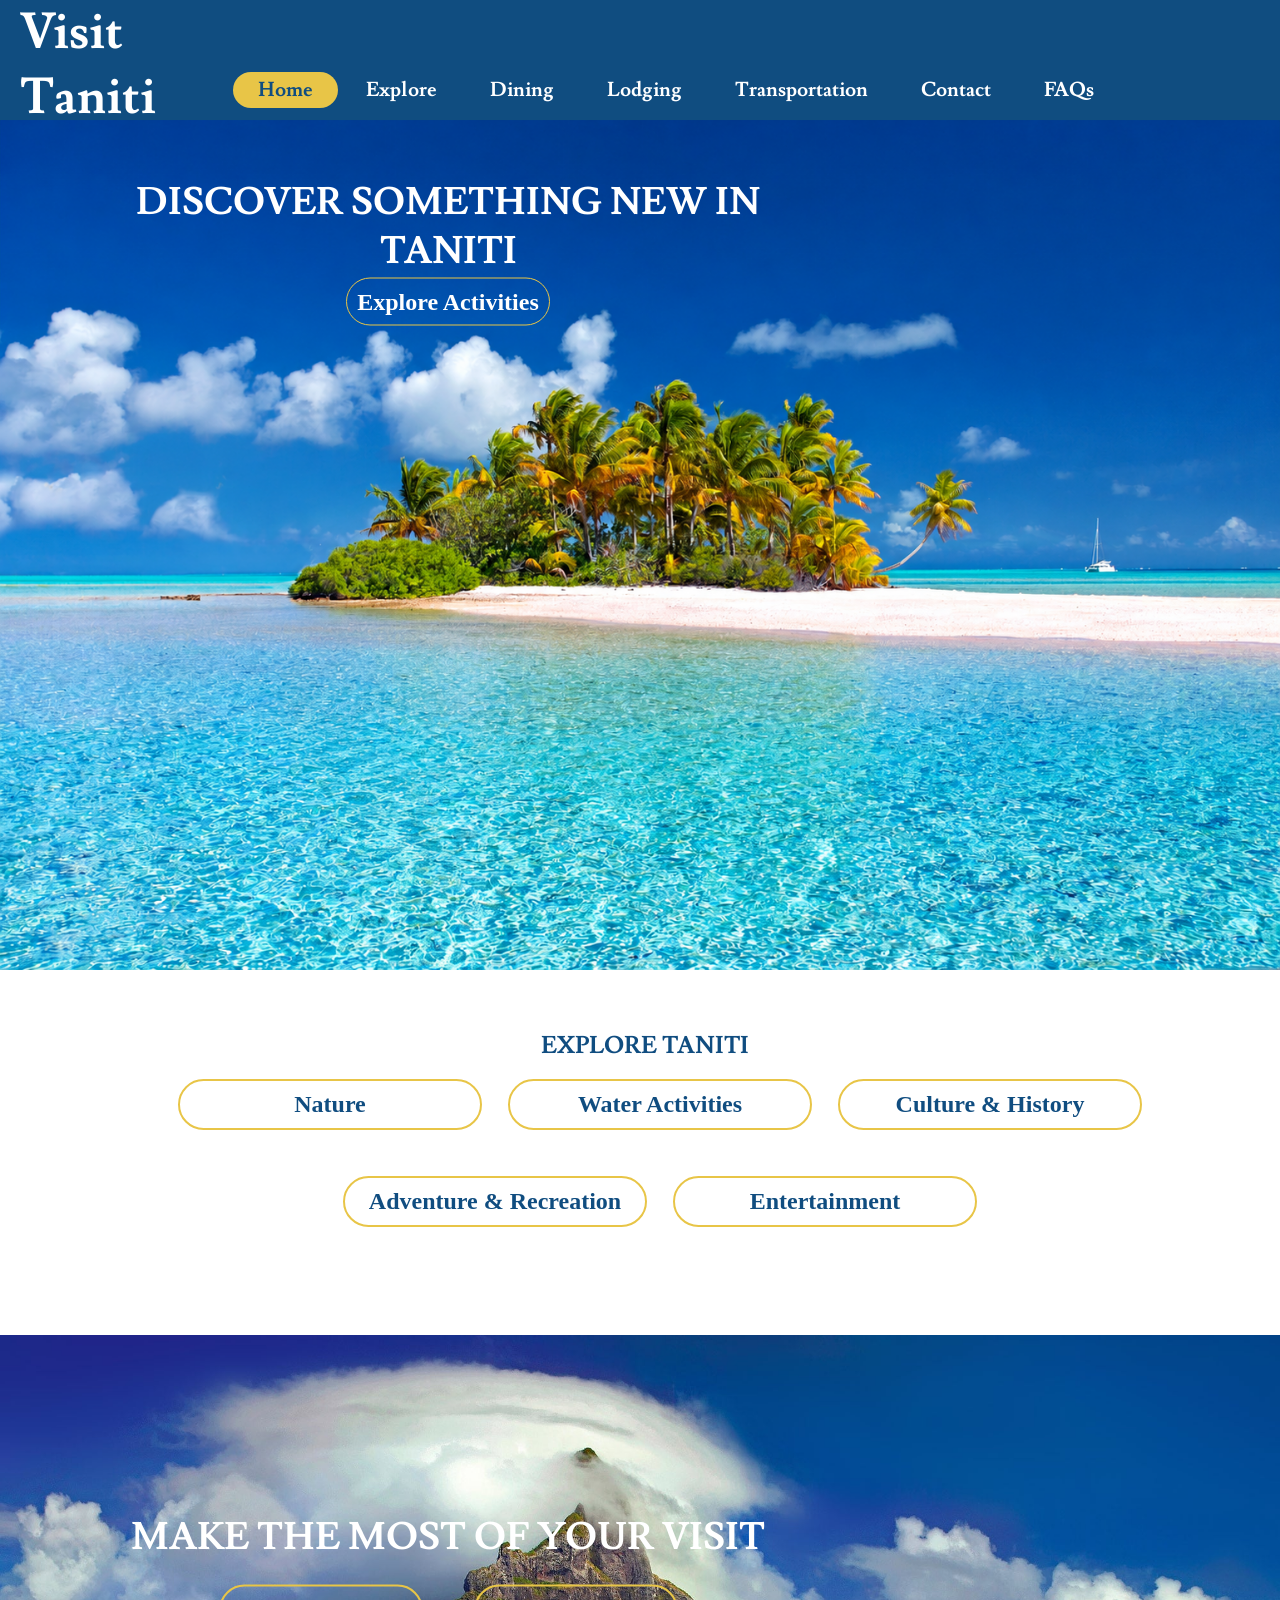
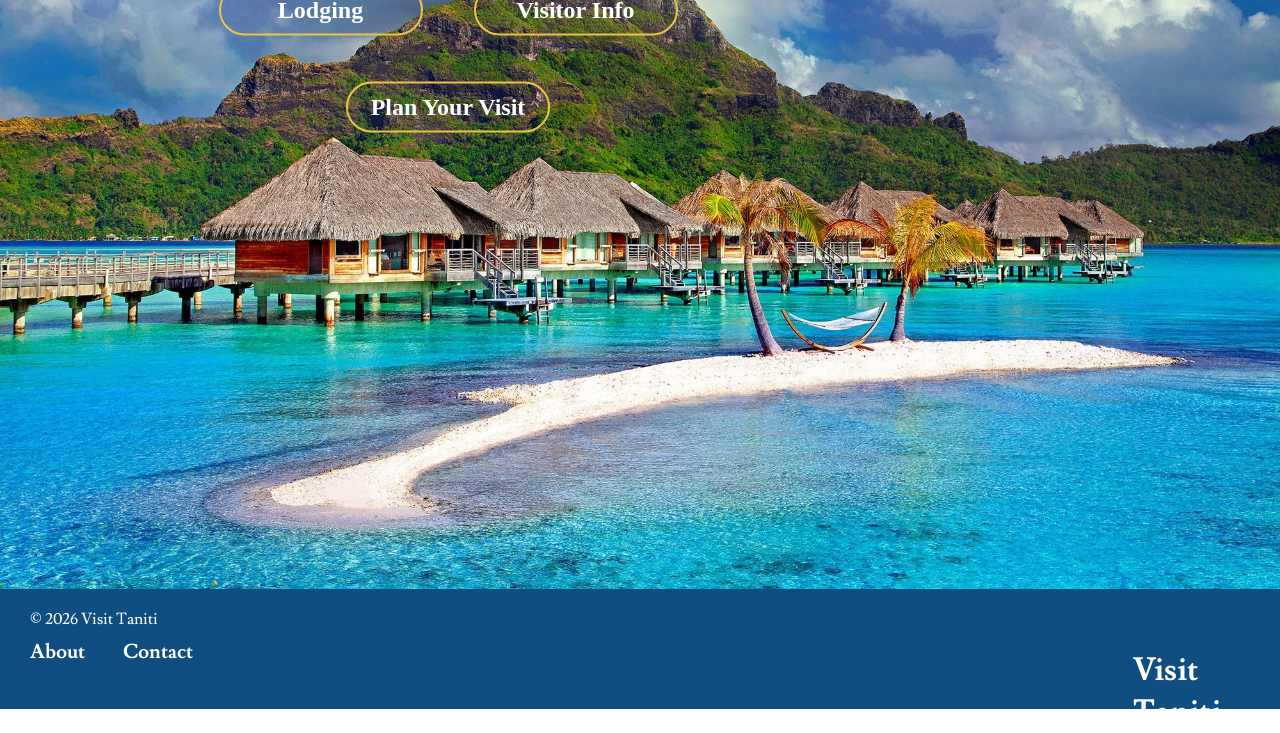
==== commit 266a689e: "Add more images and complete transportation page." ====
--- a/Taniti_website/index.html
+++ b/Taniti_website/index.html
@@ -41,9 +41,10 @@
         <div class="hero">
           <img class="hero-image" src="images/beach2.png" alt="" />
           <div class="hero-text-container">
-            <h1>DISCOVER SOMETHING NEW IN TANITI</h1>
-              <a
-              href="pages/explore.html" class="explore-activities">Explore Activities</a>
+            <h1 style="margin-bottom: 10px;">DISCOVER SOMETHING NEW IN TANITI</h1>
+            <a href="pages/explore.html" class="explore-activities"
+              >Explore Activities</a
+            >
           </div>
         </div>
       </section>
@@ -89,7 +90,7 @@
     <footer class="footer">
       <div class="footer-link">
         <p>&copy; 2026 Visit Taniti</p>
-        <a href="pages/about.html">About</a>
+        <a href="pages/faqs.html">About</a>
         <a href="pages/contact.html">Contact</a>
       </div>
       <div></div>
--- a/Taniti_website/css/style.css
+++ b/Taniti_website/css/style.css
@@ -102,6 +102,13 @@
   border: none;
   font-family: roboto;
   margin-top: 20px;
+}
+
+.explore:hover {
+  color: #104d80;
+  background-color: #e8c547;
+  border-radius: 30px;
+  cursor: pointer;
 }
 
 span {
@@ -240,6 +247,10 @@
   padding-left: 10px;
 }
 
+footer p {
+  margin-bottom: 10px;
+}
+
 .hero-text-container-1 {
   position: absolute;
   top: 35%;
@@ -278,6 +289,23 @@
   display: grid;
   grid-template-columns: repeat(5, auto);
   gap: 20px;
+}
+
+.transportation-info-grid {
+  display: grid;
+  grid-template-columns: repeat(3, auto);
+  gap: 20px;
+  margin-bottom: 60px;
+}
+
+.transp-info-grid-title {
+    color: #104d80;
+    text-align: center;
+    margin-top: 30px;
+}
+
+h3 {
+    color:#104d80
 }
 
 .page-description {
@@ -368,6 +396,7 @@
 
 .submit:hover {
   background-color: #e8c547;
+  color: rgb(16, 77, 128);
 }
 
 input,
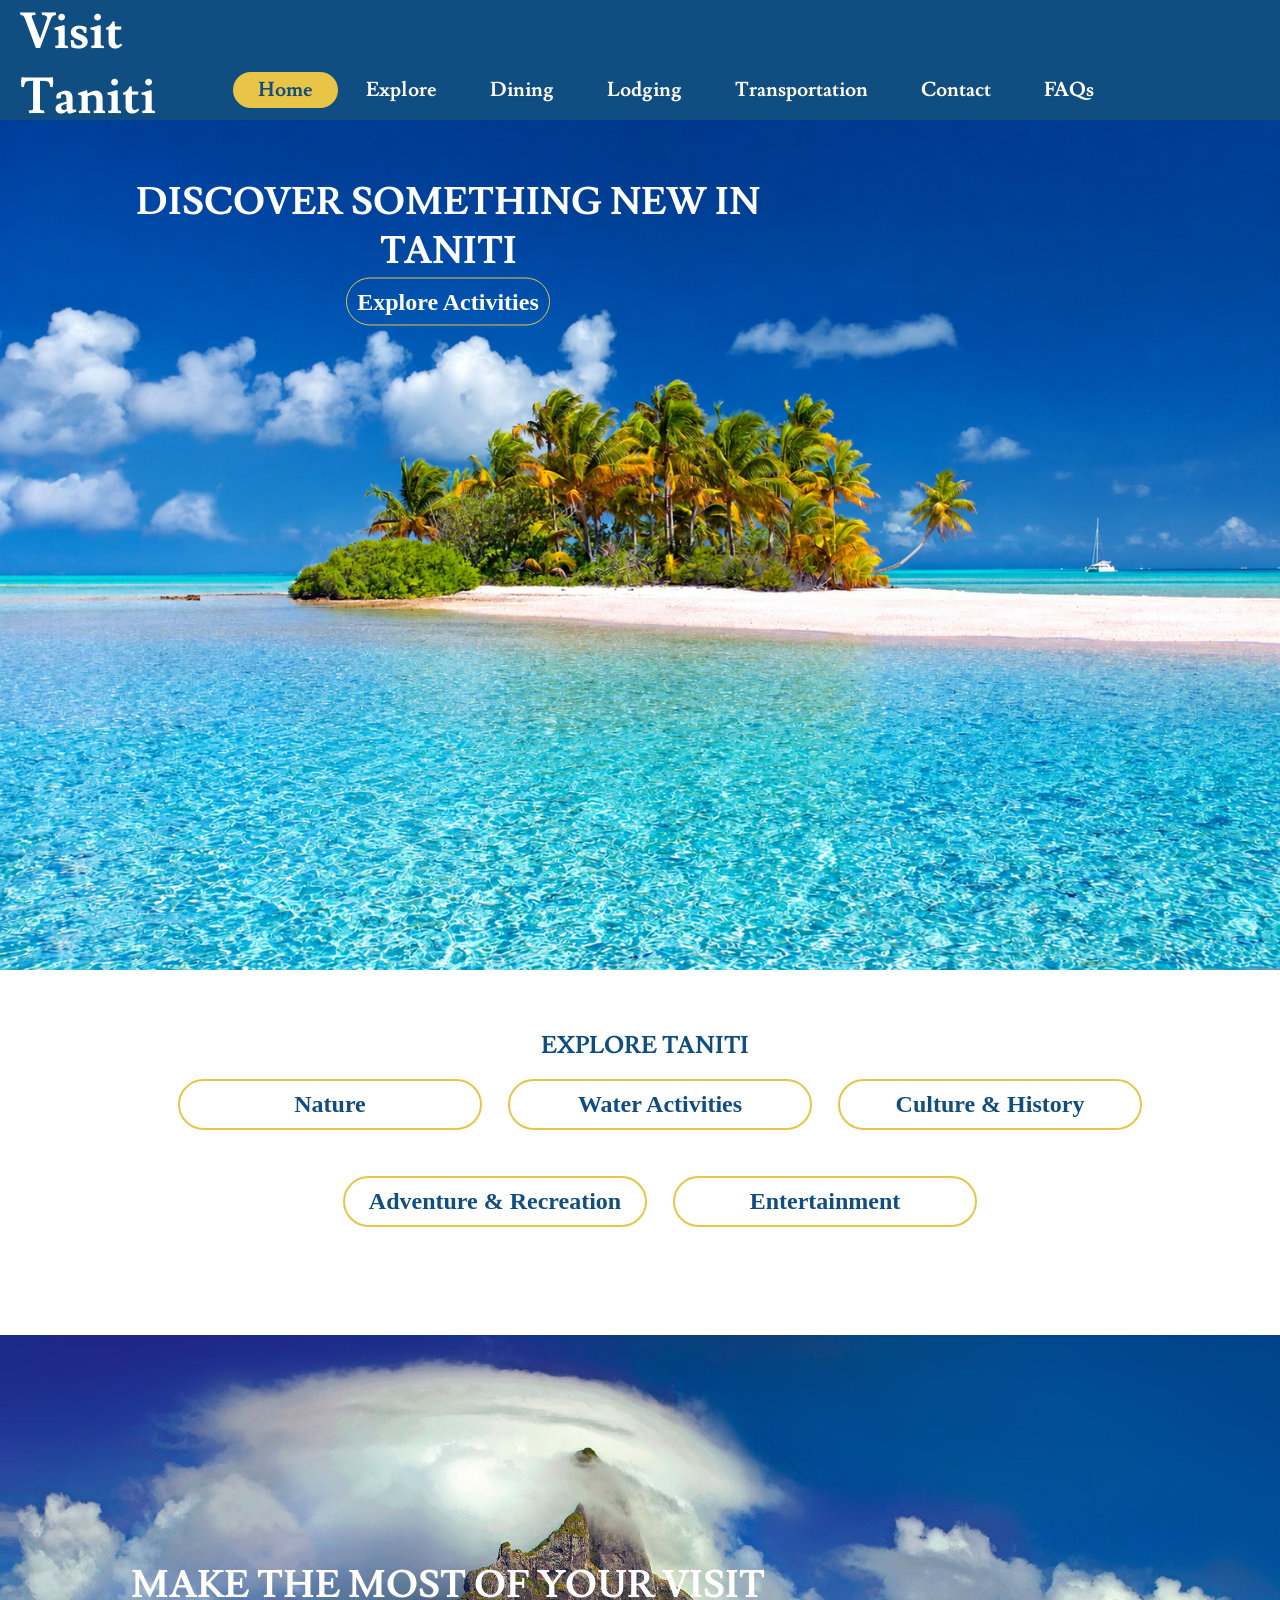
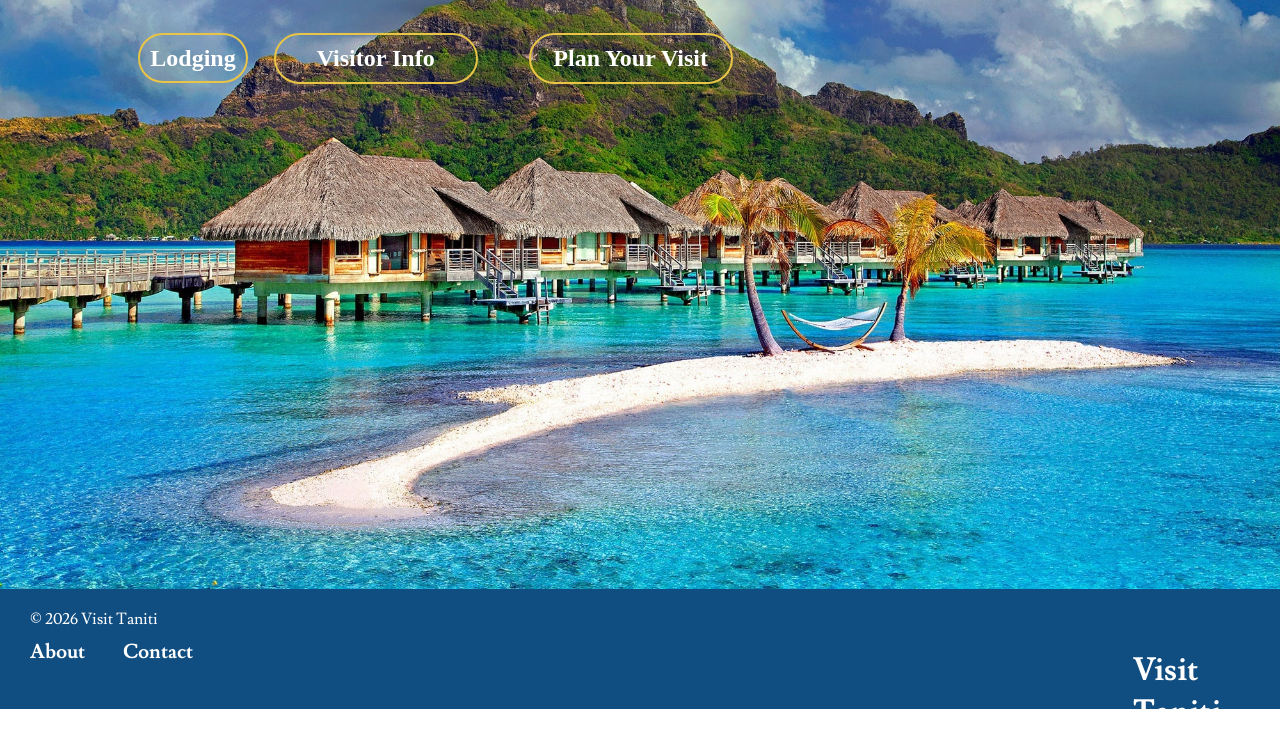
==== commit 06a48937: "Add images, structure, and styling to lodging page." ====
--- a/Taniti_website/index.html
+++ b/Taniti_website/index.html
@@ -79,7 +79,7 @@
               <h1>MAKE THE MOST OF YOUR VISIT</h1>
             </div>
             <div class="container-1-button">
-              <button class="explore">Lodging</button>
+              <a href="pages/lodging.html" class="explore">Lodging</a>
               <button class="explore">Visitor Info</button>
               <button class="explore">Plan Your Visit</button>
             </div>
--- a/Taniti_website/css/style.css
+++ b/Taniti_website/css/style.css
@@ -285,17 +285,29 @@
   font-weight: bold;
 }
 
+/* .lodging-grid {
+    display: grid;
+    grid-template-columns: 1fr 1fr;
+} */
+
 .dining-info-grid {
   display: grid;
   grid-template-columns: repeat(5, auto);
   gap: 20px;
 }
+
 
 .transportation-info-grid {
   display: grid;
   grid-template-columns: repeat(3, auto);
   gap: 20px;
   margin-bottom: 60px;
+}
+
+.lodging-info-grid {
+    display: grid;
+    grid-template-columns: 1fr 1fr;
+    grid-template-rows: 2fr 2fr 1fr;
 }
 
 .transp-info-grid-title {
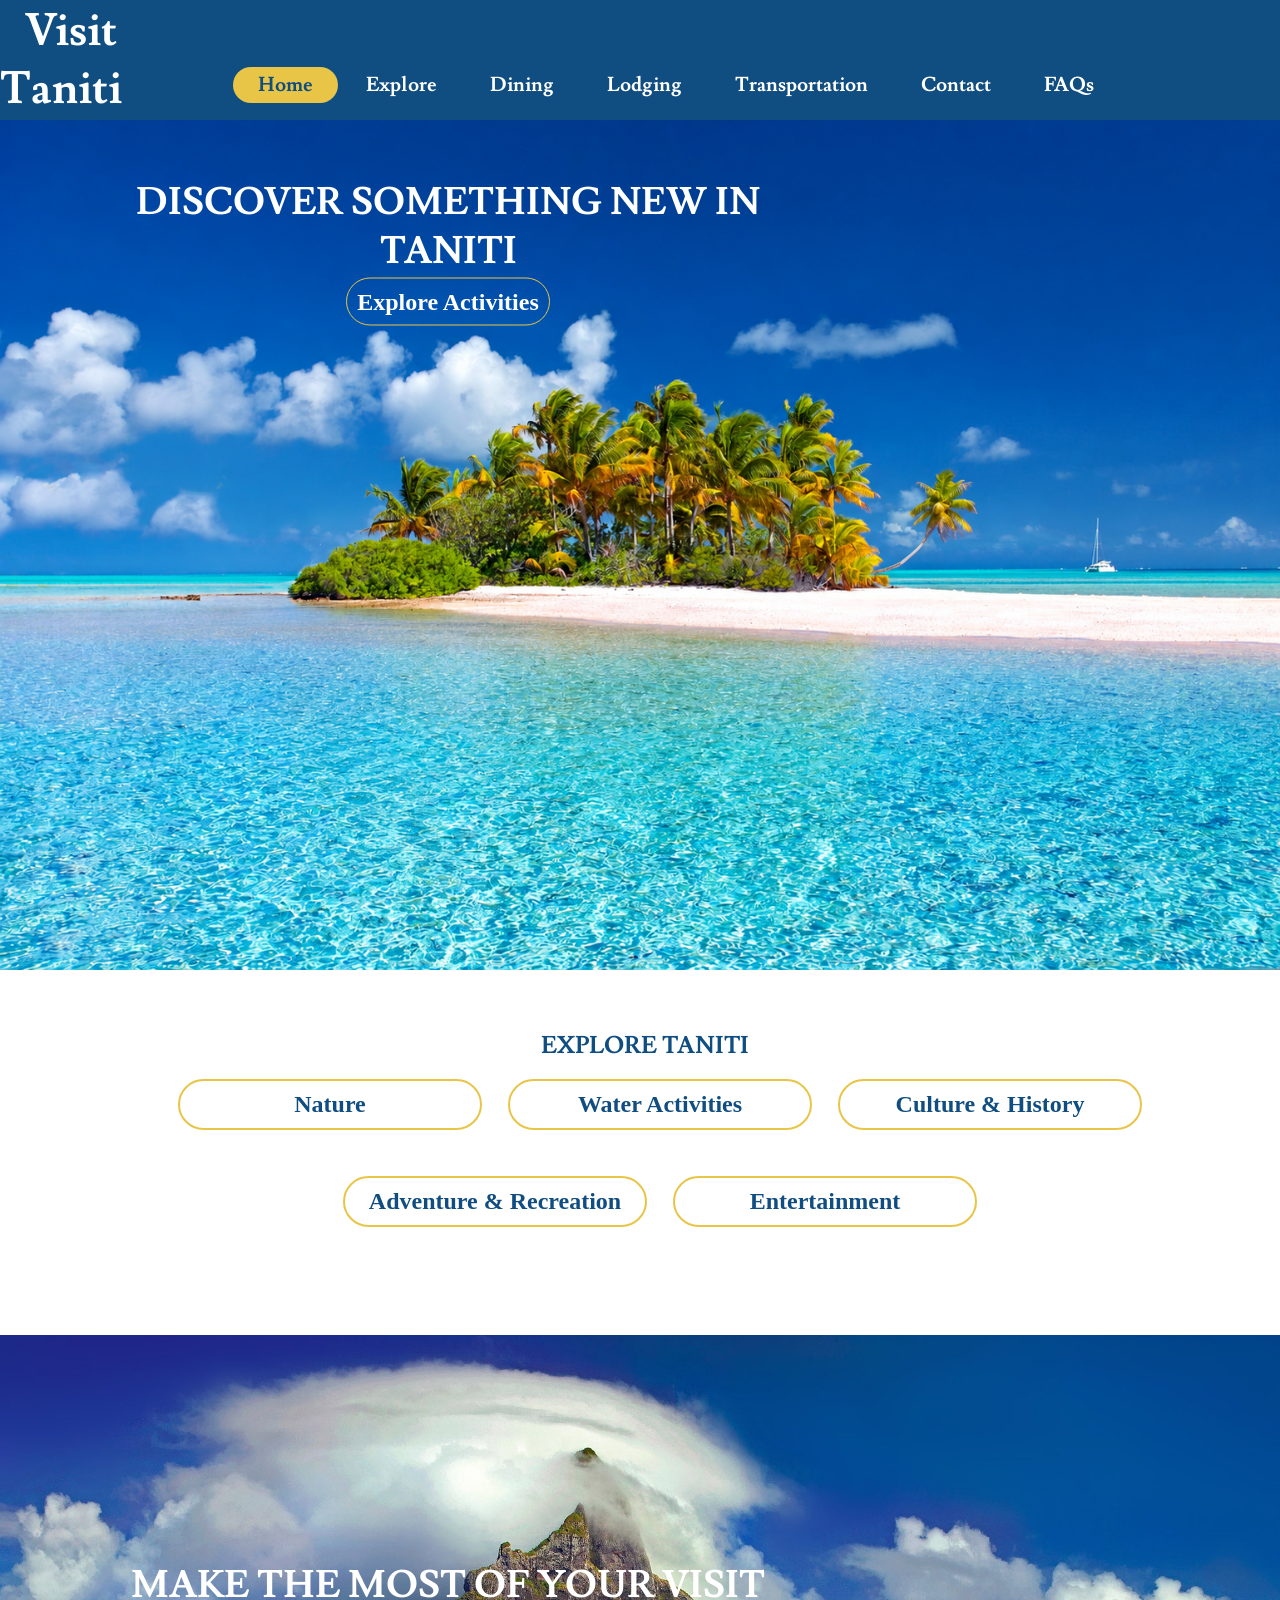
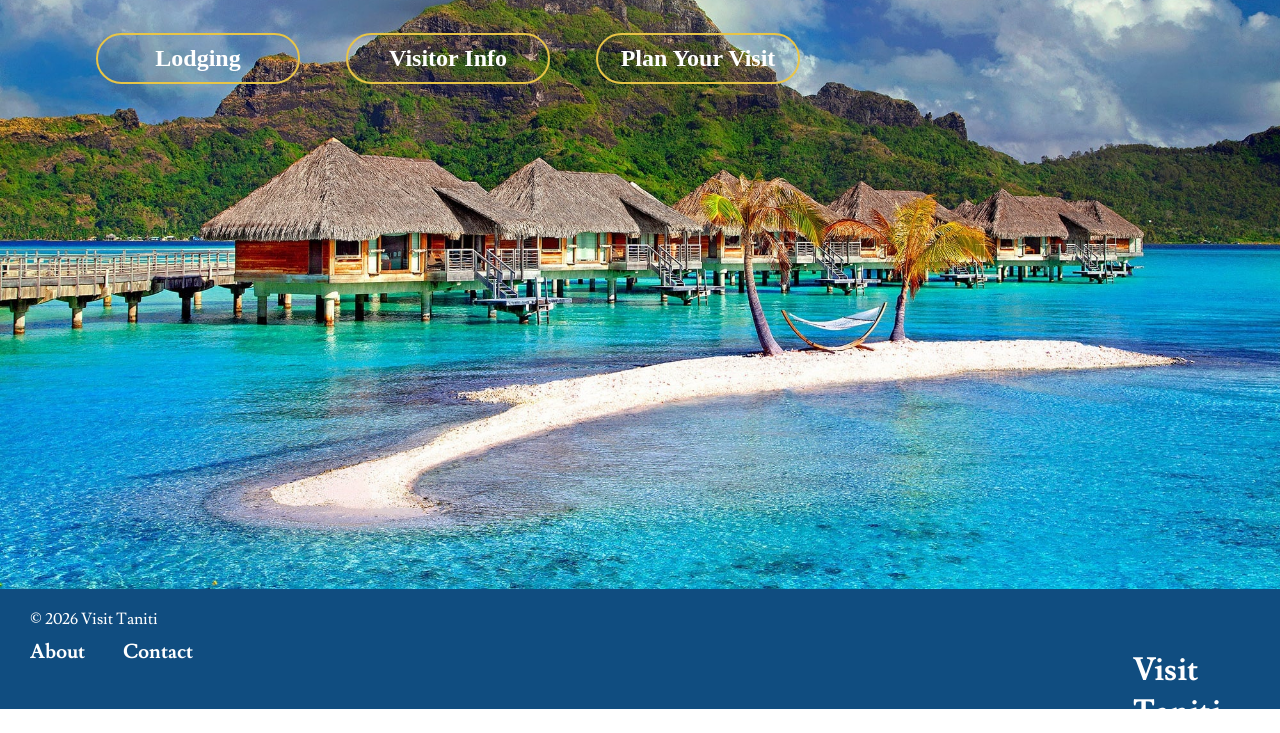
==== commit 13c02ed7: "Complete FAQs page and fix minor issues across all pages." ====
--- a/Taniti_website/index.html
+++ b/Taniti_website/index.html
@@ -15,7 +15,7 @@
   <body>
     <header class="header">
       <div>
-        <h1 class="island-name">Visit Taniti</h1>
+        <a href="index.html" class="logo">Visit Taniti</a>
       </div>
 
       <nav class="navigation">
@@ -79,9 +79,10 @@
               <h1>MAKE THE MOST OF YOUR VISIT</h1>
             </div>
             <div class="container-1-button">
-              <a href="pages/lodging.html" class="explore">Lodging</a>
-              <button class="explore">Visitor Info</button>
-              <button class="explore">Plan Your Visit</button>
+              <a href="pages/lodging.html" class="explore">Lodging </a>
+              <a href="pages/faqs.html#about
+              " class="explore">Visitor Info</a>
+              <a href="pages/faqs.html#planning" class="explore">Plan Your Visit</a>
             </div>
           </div>
         </div>
@@ -90,7 +91,7 @@
     <footer class="footer">
       <div class="footer-link">
         <p>&copy; 2026 Visit Taniti</p>
-        <a href="pages/faqs.html">About</a>
+        <a href="pages/faqs.html#about">About</a>
         <a href="pages/contact.html">Contact</a>
       </div>
       <div></div>
--- a/Taniti_website/css/style.css
+++ b/Taniti_website/css/style.css
@@ -71,6 +71,16 @@
   color: white;
   padding-left: 20px;
   font-size: 50px;
+}
+
+.logo {
+    font-size: 45px;
+    color:white
+}
+.logo:hover {
+    background-color: transparent;
+    color:#e8c547;
+    
 }
 
 .hero {
@@ -247,6 +257,11 @@
   padding-left: 10px;
 }
 
+footer a:hover {
+    background-color: transparent;
+    color:#e8c547
+}
+
 footer p {
   margin-bottom: 10px;
 }
@@ -260,7 +275,12 @@
   border-radius: 5px;
 }
 
-.container-1-button button {
+.container-1-button {
+  display: flex;
+  justify-content: center;
+}
+
+.explore {
   margin: 25px;
   min-width: 200px;
 }
@@ -285,17 +305,11 @@
   font-weight: bold;
 }
 
-/* .lodging-grid {
-    display: grid;
-    grid-template-columns: 1fr 1fr;
-} */
-
 .dining-info-grid {
   display: grid;
   grid-template-columns: repeat(5, auto);
   gap: 20px;
 }
-
 
 .transportation-info-grid {
   display: grid;
@@ -305,19 +319,19 @@
 }
 
 .lodging-info-grid {
-    display: grid;
-    grid-template-columns: 1fr 1fr;
-    grid-template-rows: 2fr 2fr 1fr;
+  display: grid;
+  grid-template-columns: 1fr 1fr;
+  grid-template-rows: 2fr 2fr 1fr;
 }
 
 .transp-info-grid-title {
-    color: #104d80;
-    text-align: center;
-    margin-top: 30px;
+  color: #104d80;
+  text-align: center;
+  margin-top: 30px;
 }
 
 h3 {
-    color:#104d80
+  color: #104d80;
 }
 
 .page-description {
@@ -331,6 +345,16 @@
   gap: 20px;
   background-color: rgb(234, 243, 252);
   border-radius: 5px;
+}
+
+.info-grid-1 {
+    background-color: rgb(234, 243, 252);
+}
+
+.question {
+    color: #b18e10;
+    font-weight: bold;
+    font-size: 18px;
 }
 
 .info-card {
@@ -359,7 +383,7 @@
   color: rgb(16, 77, 128);
 }
 
-.info-grid:target {
+.info-grid:target, .info-grid-1:target{
   border: 3px solid #d4a017;
   border-radius: 12px;
   padding: 20px;
